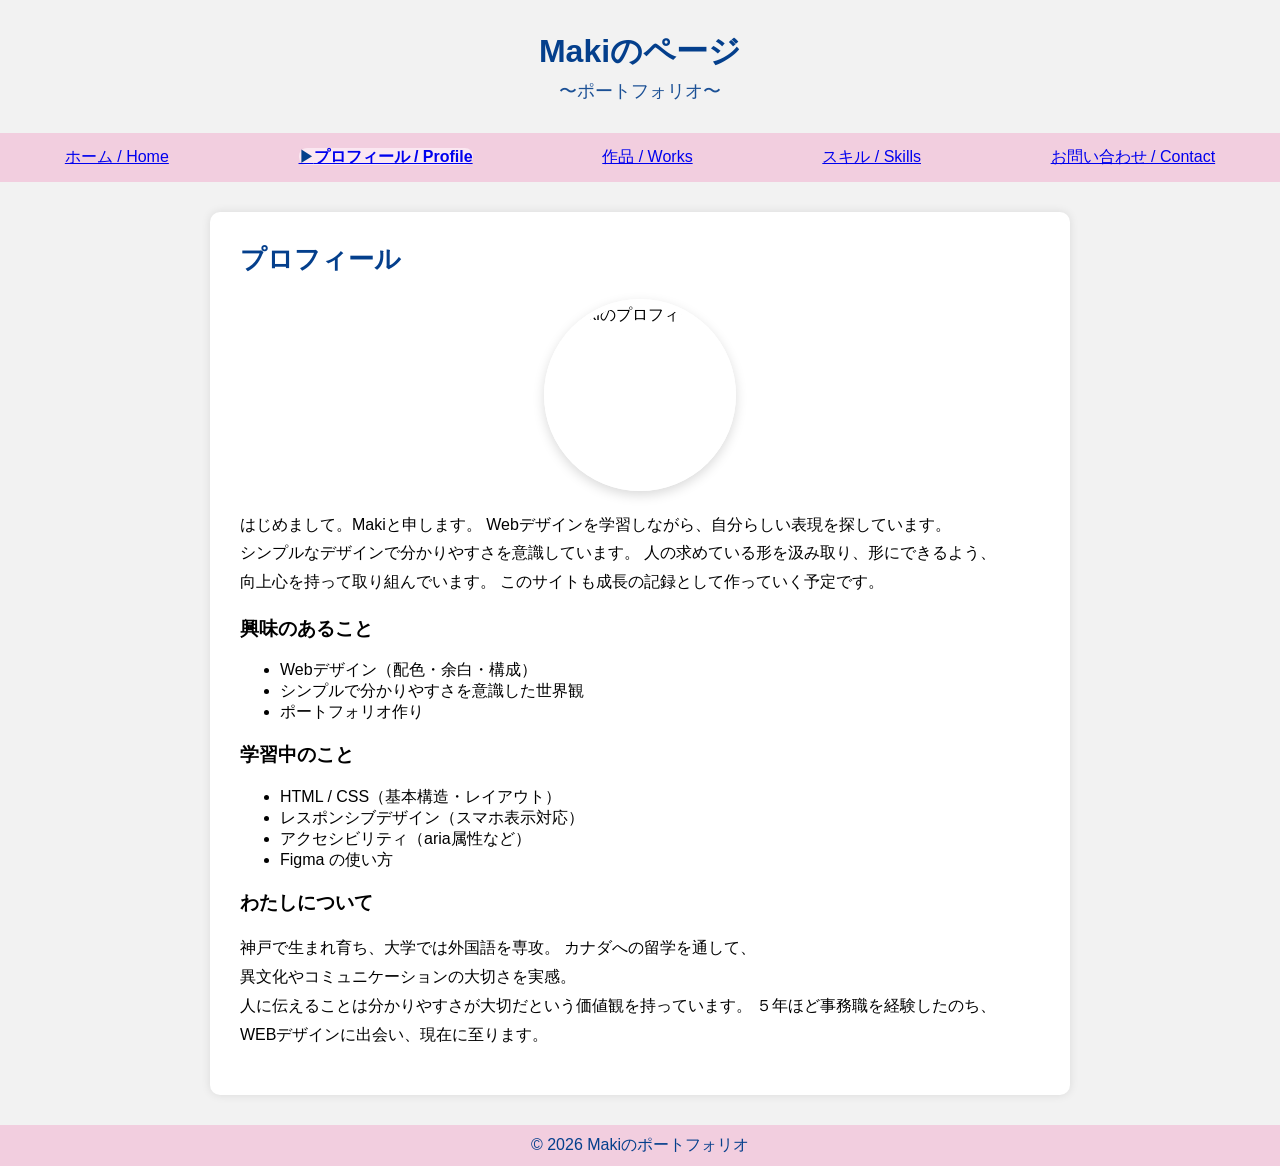
==== profile.html @ f0d9e29e "Add files via upload" ====
<!DOCTYPE html>
<html lang="ja">
<head>
    <meta charset="UTF-8">
    <title>Makiのポートフォリオ</title>

<link rel="stylesheet" href="style.css">


</head>
<body>

    <header>
        <h1>Makiのページ</h1>
        <p>〜ポートフォリオ〜</p>
    </header>

<nav aria-label="メインナビゲーション">
  <ul>
    <li><a href="index.html">ホーム / Home</a></li>
    <li><a href="profile.html" aria-current="page">プロフィール / Profile</a></li>
    <li><a href="works.html">作品 / Works</a></li>
    <li><a href="skills.html">スキル / Skills</a></li>
    <li><a href="contact.html">お問い合わせ / Contact</a></li>
  </ul>
</nav>


<!-- メインコンテンツ -->
  <main>
    <h2>プロフィール</h2>

 <img src="images/1768612306000 (1).jpg" alt="Makiのプロフィール写真" 
class="profile-photo">

    <p>
      はじめまして。Makiと申します。  
      Webデザインを学習しながら、自分らしい表現を探しています。  
      シンプルなデザインで分かりやすさを意識しています。

      人の求めている形を汲み取り、形にできるよう、向上心を持って取り組んでいます。    
      このサイトも成長の記録として作っていく予定です。
      </p>

    <h3>興味のあること</h3>
    <ul>
      <li>Webデザイン（配色・余白・構成）</li>
      <li>シンプルで分かりやすさを意識した世界観</li>
      <li>ポートフォリオ作り</li>
    </ul>

    <h3>学習中のこと</h3>
    <ul>
      <li>HTML / CSS（基本構造・レイアウト）</li>
      <li>レスポンシブデザイン（スマホ表示対応）</li>
      <li>アクセシビリティ（aria属性など）</li>
      <li>Figma の使い方</li>
    </ul>

    <h3>わたしについて</h3>
    <p>
      神戸で生まれ育ち、大学では外国語を専攻。
      カナダへの留学を通して、異文化やコミュニケーションの大切さを実感。
      人に伝えることは分かりやすさが大切だという価値観を持っています。
      ５年ほど事務職を経験したのち、WEBデザインに出会い、現在に至ります。

    </p>

  </main>


<footer>© 2026 Makiのポートフォリオ</footer>

</body>
</html>
---- style.css ----
/* ページ全体 ------------------------ */
        body {
            margin: 0;
            font-family: "Yu Gothic", sans-serif;
            background-color: #F2F2F2; /* ほんのりグレー */
        }

        /* ヘッダー ------------------------ */
header {
  background-image: url("images/22444819.jpg");
  background-size: cover;
  background-position: center;
 
  color: #043F8C;         /* 紺 */
  text-align: center;
  padding: 30px 20px;
}

        header h1 {
            margin: 0;
            font-size: 32px;
        }

        header p {
            margin: 5px 0 0;
            font-size: 18px;
            opacity: 0.9;
        }

        /* ナビゲーション ------------------------ */
        nav {
            background-color: #F2CEDF; /* ピンク */
        }

        nav ul {
            list-style: none;
            margin: 0;
            padding: 0;
            display: flex; /* 横並び！ */
            justify-content: space-around;
        }

        nav ul li {
            padding: 14px;
            color: #043F8C;
            font-size: 16px;
        }

        nav ul li:hover {
            background-color: #F2DBED; /* ホバーで少し明るく */
            cursor: pointer;
        }

/* C: 背景薄ピンク */
nav a[aria-current="page"] {
  position: relative;
  background-color: #FBE7F1; /* ほんの少し濃いピンク */
  font-weight: 700;
  border-radius: 8px;
}

/* E: 先頭にマーカー */
nav a[aria-current="page"]::before {
  content: "▶";
  margin-right: 0em;
  color: #043F8C;        /* 背景が濃いときは #fff に */
  font-size: .95em;
  vertical-align: baseline;
}

        /* メイン ------------------------ */
        main {
            background-color: white;
            max-width: 800px;
            margin: 30px auto;
            padding: 30px;
            border-radius: 10px; /* 角を丸くしてカード風 */
            box-shadow: 0 0 10px rgba(0,0,0,0.1);
        }

        main h2 {
            color: #043F8C;
            margin-top: 0;
            font-size: 26px;
        }

        main p {
            font-size: 16px;
            line-height: 1.7;
        }

        /* フッター ------------------------ */
        footer {
            background-color: #F2CEDF;
            color: #043F8C;
            text-align: center;
            padding: 10px;
        }


.profile-photo {
  width: 180px;              /* 写真の大きさ（お好みで変更可） */
  height: 180px;             /* 正円にするために同じ値にする */
  object-fit: cover;         /* 顔がつぶれず、ちょうどよくトリミング */
  
  border-radius: 50%;        /* ← 丸くする */
  
  border: 6px solid #ffffff; /* ← 白い枠線（6px） */
  
  box-shadow: 0 4px 12px rgba(0,0,0,0.15);  /* ← 柔らかい影 */
  
  display: block;
  margin: 0 auto 20px;       /* 中央寄せ & 下に余白 */
}



/* ---- Works（縦1カラム：上から順に読む） ---- */

/* 作品一覧のコンテナ：中央寄せ・最大幅を広めに */
.works-grid {
  /* Columns は使わない！読み順が崩れるため */
  display: flex;
  flex-direction: column;
  gap: 24px;            /* カード間の余白 */
  margin-top: 20px;

  /* ページ中央に大きめ幅で配置（お好みで 880〜1040px 程度） */
  max-width: 960px;
  margin-left: auto;
  margin-right: auto;
  padding: 0 12px;      /* 端の余白（スマホで効く） */
}

/* 各カード */
.work-card {
  /* Columns 時代の名残を排除：inline-block や margin-bottom は不要 */
  background: #ffffff;
  border: 1px solid #F2CEDF;
  border-radius: 14px;
  padding: 16px;
  box-shadow: 0 6px 16px rgba(0,0,0,.12);
}

/* 画像：横幅いっぱい、高さは自動で縦横比維持 ⇒ “大きめ” に見せる */
.work-card img {
  width: 100%;
  height: auto;           /* ← アスペクト比を維持 */
  border-radius: 10px;
  display: block;
  margin-bottom: 12px;

  /* ちょいリッチなホバー拡大 */
  transition: transform .3s ease;
}
.work-card:hover img {
  transform: scale(1.03);
}

/* タイトル・本文の調整（任意で） */
.work-card h3 {
  margin: 0 0 8px;
  color: #043F8C;
  font-size: 20px;        /* 作品タイトルを少し大きめに */
}
.work-card p {
  margin: 0;
  font-size: 15px;
  line-height: 1.8;
  color: #333;
  white-space: pre-line;
}

/* 使用タグ（以前の設定を継承） */
.work-tags {
  display: flex;
  flex-wrap: wrap;
  gap: 6px;
  justify-content: center;
  margin: 10px 0 0;
}
.work-tags .tag {
  background: #F2DBED; color: #043F8C; font-size: 12px;
  padding: 4px 8px; border-radius: 999px; border: 1px solid #E7BFD6;
}

/* スマホ：内側余白を少し広めにして読みやすく */
@media (max-width: 560px) {
  .works-grid { padding: 0 16px; }
  .work-card { padding: 14px; }
  .work-card h3 { font-size: 18px; }
  .work-card p { font-size: 14px; line-height: 1.75; }
}


/* 3枚目のような「小さめ画像」は、元サイズのまま中央に表示 */
.work-card.work-card--natural img {
  width: auto;          /* カード幅に引き伸ばさない */
  max-width: 100%;      /* スマホではカード幅を超えない */
  height: auto;         /* 縦横比を維持 */
  display: block;
  margin: 0 auto 12px;  /* 中央寄せ＋下余白 */
  image-rendering: auto;/* 高品質リサンプル（念のため） */
}

/* 小さめ画像カードでもホバー拡大は維持（お好みで） */
.work-card.work-card--natural:hover img {
  transform: scale(1.03);
}

/* スマホ時（任意だが安心設定） */
@media (max-width: 560px) {
  .work-card.work-card--natural img {
    /* 横幅が狭い端末では自然に縮小される（max-width:100%が効く） */
  }
}




/* ============== Skills ページ ============== */

/* セクション見出しの下に軽い余白 */
.skills-section { margin-top: 24px; }

/* --- A. カード型（デザイン） --- */
.skills-cards {
  display: grid;
  grid-template-columns: repeat(auto-fill, minmax(240px, 1fr));
  gap: 16px;
  margin-top: 12px;
}
.skill-card {
  background: #fff;
  border: 1px solid #F2CEDF;
  border-radius: 12px;
  padding: 16px;
  box-shadow: 0 4px 10px rgba(0,0,0,0.08);
}
.skill-card h4 {
  margin: 0 0 6px;
  color: #043F8C;
  font-size: 18px;
}
.skill-card p {
  margin: 0 0 10px;
  font-size: 14px;
  color: #333;
}

/* メーター（進捗バー） */
.meter {
  background: #F8EAF2;            /* 薄ピンク */
  border: 1px solid #F2CEDF;
  border-radius: 999px;
  height: 10px;
  overflow: hidden;
  margin: 6px 0 8px;
}
.meter.small { height: 8px; }
.meter > span {
  display: block;
  height: 100%;
  background: #043F8C;           /* 紺のバー */
  border-radius: 999px 0 0 999px;
  transition: width .4s ease;
}

/* タグ（使用スキルなど） */
.tags { display: flex; flex-wrap: wrap; gap: 6px; margin-top: 8px; }
.tag {
  background: #F2DBED;
  color: #043F8C;
  font-size: 12px;
  padding: 4px 8px;
  border-radius: 999px;
  border: 1px solid #E7BFD6;
}

/* --- B. 箇条書き（コーディング） --- */
.skills-list {
  list-style: none;
  padding: 0;
  display: grid;
  grid-template-columns: 1fr 1fr;   /* 2カラム */
  gap: 12px 20px;
  margin-top: 12px;
}
.skills-list li { background: #fff; border: 1px solid #F2CEDF; border-radius: 12px; padding: 14px; }
.skills-list strong { color: #043F8C; }

/* --- C. 強み（丸ポチ） --- */
.bullets { margin: 10px 0 0 1.2em; }
.bullets li { margin-bottom: 6px; }

/* スマホ微調整 */
@media (max-width: 640px) {
  .skills-cards { grid-template-columns: 1fr; }
  .skills-list { grid-template-columns: 1fr; }
}



/* フォームの基本 */
.form-row { margin-bottom: 14px; }
label { display: inline-block; margin-bottom: 6px; font-weight: 600; color: #043F8C; }
input[type="text"], input[type="email"], textarea {
  width: 100%; padding: 10px 12px;
  border: 1px solid #e6b0ba; border-radius: 8px; font: inherit;
  background: #fff;
}
textarea { min-height: 140px; }
button.btn {
  background: #043F8C; color: #fff; border: none;
  padding: 10px 18px; border-radius: 8px; cursor: pointer;
}
button.btn:hover { background: #072e64; }




/* 日本語の禁則処理・行分割品質向上（全体適用） */
html[lang="ja"] body {
  /* 日本語行分割規則（JIS寄りの厳しめ）：行頭禁則・行末禁則を強める */
  line-break: strict;

  /* 日本語の単語境界を壊さない（記号の所で不用意に折り返さない） */
  word-break: keep-all;

  /* 長い語（英単語・URLなど）だけは必要に応じて折り返す */
  overflow-wrap: anywhere; /* or break-word; どちらかでOK */

  /* 句読点のぶら下げ（行末に’。’，が来た際、すこし外に出して均等化） */
  hanging-punctuation: allow-end;

  /* 字間の自動調整（ブラウザ対応が新しめ：対応外でも無害） */
  text-spacing-trim: space-all; /* 先頭・末尾の空白を整える（対応ブラウザで有効） */
}

/* 段落や本文（任意） */
html[lang="ja"] main p {
  text-wrap: pretty;    /* きれいな改行（対応ブラウザで有効） */
  line-height: 1.8;     /* 可読性のため行間を少し広めに */
}

/* 見出しは行が長いときにバランスよく折り返す（対応ブラウザで有効） */
html[lang="ja"] h1,
html[lang="ja"] h2,
html[lang="ja"] h3 {
  text-wrap: balance;   /* 見出しのバランス改行 */
}
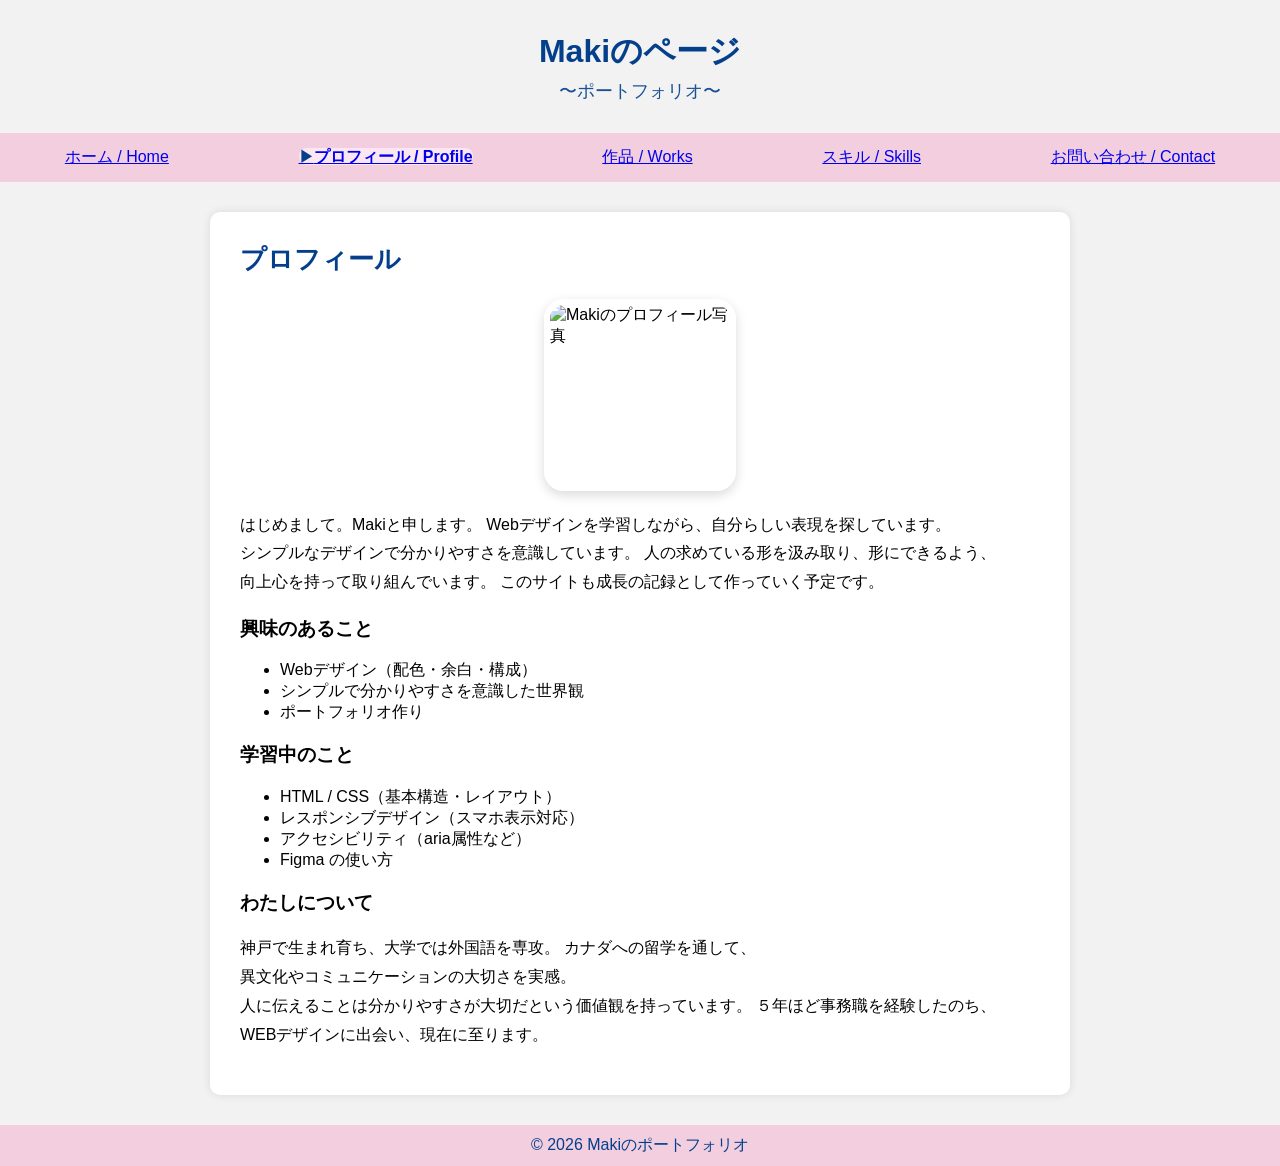
==== commit 15ea1021: "Add files via upload" ====
--- a/profile.html
+++ b/profile.html
@@ -30,7 +30,7 @@
   <main>
     <h2>プロフィール</h2>
 
- <img src="images/1768612306000 (1).jpg" alt="Makiのプロフィール写真" 
+ <img src="images/プロフィール写真.jpg" alt="Makiのプロフィール写真" 
 class="profile-photo">
 
     <p>
--- a/style.css
+++ b/style.css
@@ -104,7 +104,7 @@
   height: 180px;             /* 正円にするために同じ値にする */
   object-fit: cover;         /* 顔がつぶれず、ちょうどよくトリミング */
   
-  border-radius: 50%;        /* ← 丸くする */
+  border-radius: 20px;        /* ← 丸くする */
   
   border: 6px solid #ffffff; /* ← 白い枠線（6px） */
   
